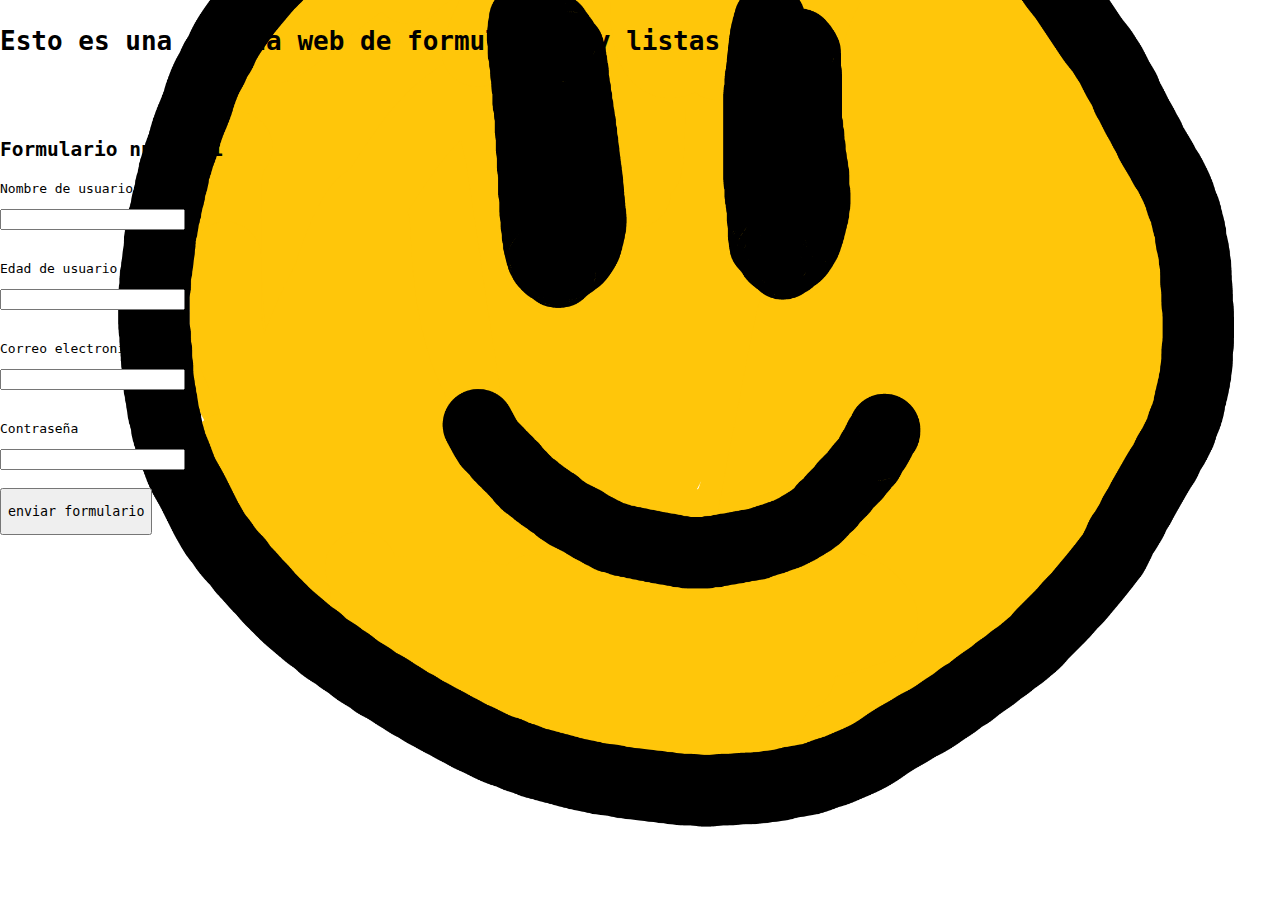
==== index.html @ 0474cdb5 "creacion-de-mi-pagina-de-formulario" ====
<!DOCTYPE html>
<html lang="en">
    <head>
        <meta charset="UTF-8">
        <meta http-equiv="X-UA-Compatible" content="IE=edge">
        <meta name="viewport" content="width=device-width, initial-scale=1.0">
        <title>lennin E.T</title>
        <link rel="stylesheet" type="text/css" href="styles.css" />
        <link rel="shortcut icon" href="img/happy.png" />
    </head>
    <body>
        <main>
            <h1><pre>Esto es una pagina web de formularios y listas</pre></h1><br /><br />
            <h2><pre>Formulario numero 1</pre></h2>
            <from>
                <pre><label>Nombre de usuario</label></pre>
                <input type="text"><!--este input es para el nombre de nuestro usuario--><br /><br />
                <pre><label>Edad de usuario</label></pre>
                <input type="number"><!--este input es para la edad de nuestro usuario--><br /><br />
                <pre><label>Correo electronico</label></pre>
                <input type="email"><!--este input es para el email de nuestro usuario--><br /><br />
                <pre><label>Contraseña</label></pre>
                <input type="password"><!--este input es para la contraseña de nuestro usuario--><br /><br />
                <a href="pagina-de-respuesta.html" target="_blank"><button><pre>enviar formulario</pre></button></a>
            </from>
        </main>
    </body>
    </html>
---- styles.css ----
body{
    margin: 0;
    padding: 0;
    background: url(img/happy.png);   
    background-size: cover;
    background-position: center;
    font-family: sans-serif;
}
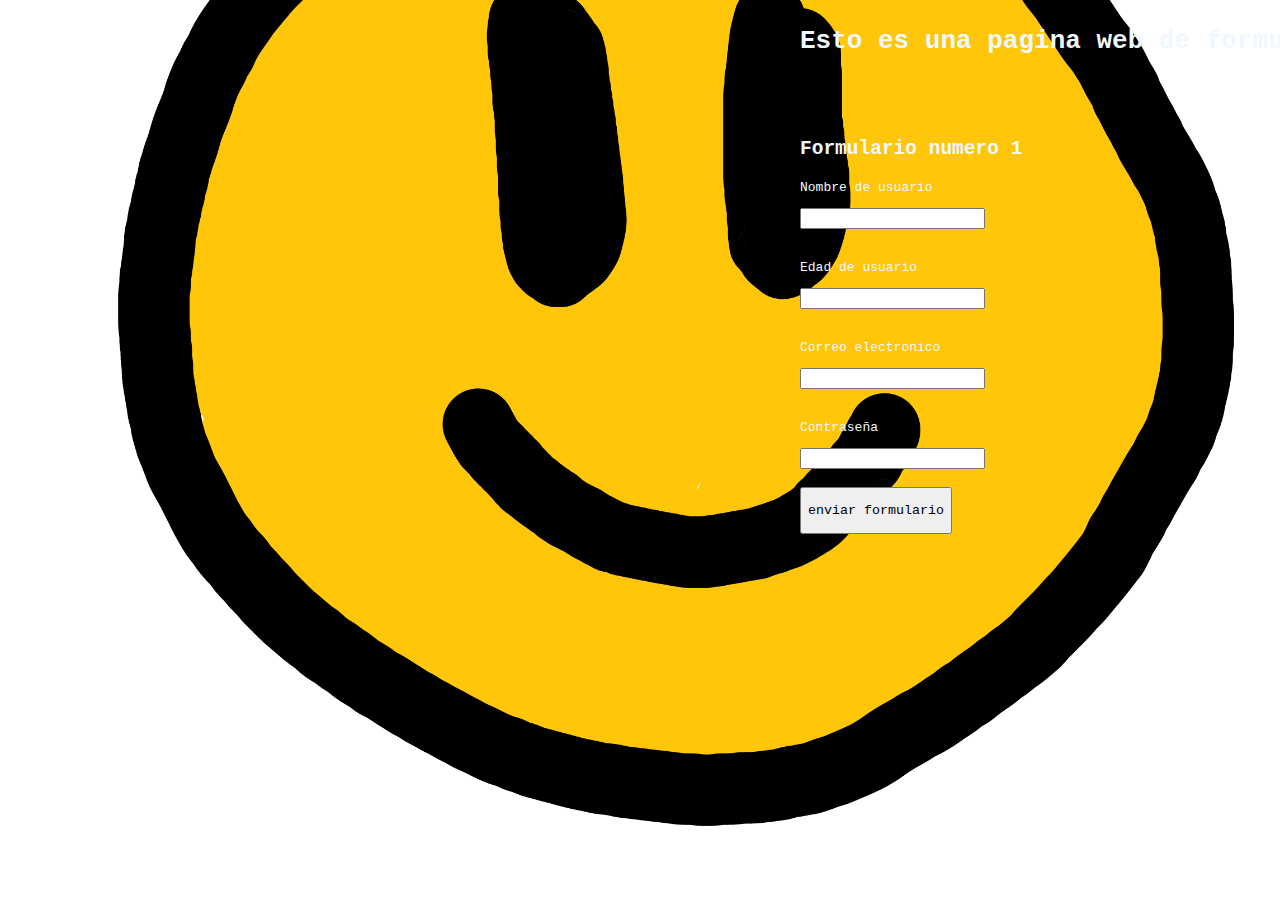
==== commit 011fcbd4: "centralizacion-de-mi-paguina-de-formulario" ====
--- a/index.html
+++ b/index.html
@@ -9,9 +9,11 @@
         <link rel="shortcut icon" href="img/happy.png" />
     </head>
     <body>
-        <main>
-            <h1><pre>Esto es una pagina web de formularios y listas</pre></h1><br /><br />
-            <h2><pre>Formulario numero 1</pre></h2>
+        <main class="formulario">
+            <hgroup>
+                <h1><pre>Esto es una pagina web de formularios y listas</pre></h1><br /><br />
+                <h2><pre>Formulario numero 1</pre></h2>
+            </hgroup>
             <from>
                 <pre><label>Nombre de usuario</label></pre>
                 <input type="text"><!--este input es para el nombre de nuestro usuario--><br /><br />
--- a/styles.css
+++ b/styles.css
@@ -1,3 +1,6 @@
+html{
+    color: aliceblue;
+}
 body{
     margin: 0;
     padding: 0;
@@ -5,4 +8,7 @@
     background-size: cover;
     background-position: center;
     font-family: sans-serif;
+}
+.formulario  {
+    margin-left: 800px;
 }